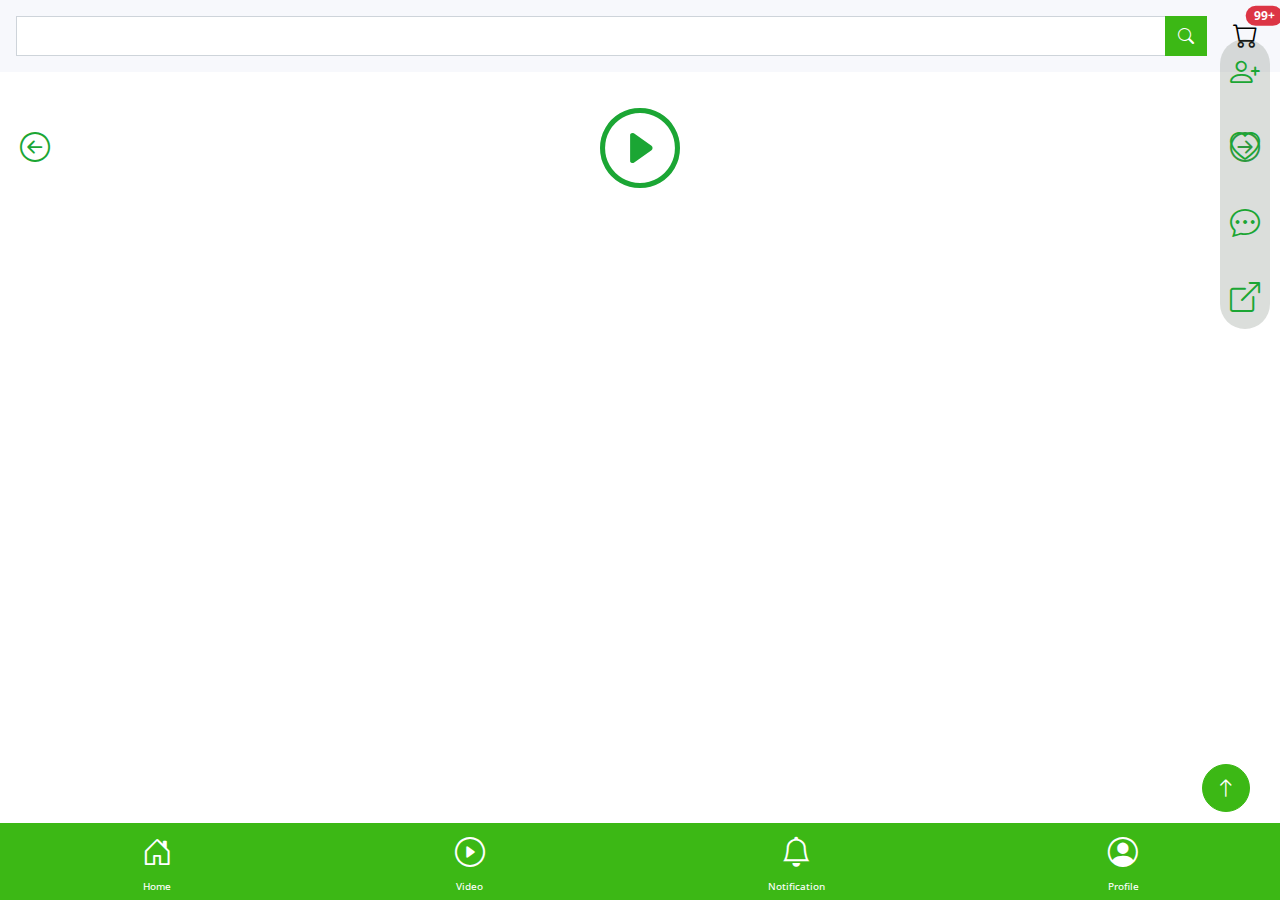
==== custom-design/video.html @ 4cf91455 "Add files via upload" ====
<!DOCTYPE html>
<html lang="en">

<head>
    <meta charset="utf-8">
    <title>Foody - Organic Food Website Template</title>
    <meta content="width=device-width, initial-scale=1.0" name="viewport">
    <meta content="" name="keywords">
    <meta content="" name="description">

    <!-- Favicon -->
    <link href="img/favicon.ico" rel="icon">

    <!-- Google Web Fonts -->
    <link rel="preconnect" href="https://fonts.googleapis.com">
    <link rel="preconnect" href="https://fonts.gstatic.com" crossorigin>
    <link href="https://fonts.googleapis.com/css2?family=Open+Sans:wght@400;500&family=Lora:wght@600;700&display=swap" rel="stylesheet"> 

    <!-- Icon Font Stylesheet -->
    <link href="https://cdnjs.cloudflare.com/ajax/libs/font-awesome/5.10.0/css/all.min.css" rel="stylesheet">
    <link href="https://cdn.jsdelivr.net/npm/bootstrap-icons@1.4.1/font/bootstrap-icons.css" rel="stylesheet">

    <!-- Libraries Stylesheet -->
    <link href="lib/animate/animate.min.css" rel="stylesheet">
    <link href="lib/owlcarousel/assets/owl.carousel.min.css" rel="stylesheet">

    <!-- Customized Bootstrap Stylesheet -->
    <link href="css/bootstrap.min.css" rel="stylesheet">

    <!-- Template Stylesheet -->
    <link href="css/style.css" rel="stylesheet">
    <link href="css/main.css" rel="stylesheet">
</head>

<body>
    <!-- Spinner Start -->
    <div id="spinner" class="show bg-white position-fixed translate-middle w-100 vh-100 top-50 start-50 d-flex align-items-center justify-content-center">
        <div class="spinner-border text-primary" role="status"></div>
    </div>
    <!-- Spinner End -->


    <div class="content-header bg-light p-3 text-center">
        <div class="d-flex justify-content-around">
            <div class="input-group search-top">
                <input type="text" class="form-control">
                <button class="btn btn-primary" type="button" id="button-addon2"><i class="bi bi-search"></i></button>
            </div>
            <a href="cart.html">
                <button class="btn-transparent-custom position-relative" type="button" id="button-addon2">
                    <i class="bi bi-cart font-size-standard"></i>
                    <span class="position-absolute top-0 start-100 translate-middle badge rounded-pill bg-danger">
                        99+
                        <span class="visually-hidden">unread messages</span>
                    </span>
                </button>
            </a>
        </div>
    </div>
   
    <!-- Product Start -->
    <div class="container-custom">
        <div class="align-items-center video-container" id="videoContainer">
            <div id="vid-play-pause">
                <video id="myVideo" autoplay loop >
                    <source src="C:\wamp\www\clients\2024\client-03\custom-design\videos\sample1.mp4">
                </video>
                <div class="custom-controls">
                    <button id="playPauseBtn" class="standard-radius-btn"><i class="bi bi-play-circle"></i></button>
                </div>
            </div>
            <div class="prev-next">
                <button class="previous-button standard-radius-btn" id="previousBtn"><i class="bi bi-arrow-left-circle"></i></button>
                <button class="next-button standard-radius-btn" id="nextBtn"><i class="bi bi-arrow-right-circle"></i></button>
            </div>
            <div class="sidebar-buttons">
                <button class="follow-button standard-radius-btn" id="followBtn"><i class="bi bi-person-plus"></i></button>
                <button class="like-button standard-radius-btn" id="likeBtn"><i class="bi bi-heart"></i></button>
                <button class="comment-button standard-radius-btn" id="commentBtn"><i class="bi bi-chat-dots"></i></button>
                <button class="share-button standard-radius-btn" id="shareBtn"><i class="bi bi-box-arrow-up-right"></i></button>
            </div>
        </div>
    </div>



    <!-- Product End -->

    <!-- Back to Top -->
    <a href="#" class="btn btn-lg btn-primary btn-lg-square rounded-circle back-to-top mb-2"><i class="bi bi-arrow-up"></i></a>
    <div class="mt-5 mb-5"></div>
    <footer class="content-footer bg-primary p-0 text-center">
        <div class="d-flex justify-content-around">
            <a href="index.html">
                <button class="btn btn-transparent flex-fill mx-1 d-flex flex-column align-items-center same-size">
                    <i class="bi bi-house-door"></i>
                    <span class="text-footer-button">Home</span>
                </button>
            </a>
            <a href="video.html">
            <button class="btn btn-transparent flex-fill mx-1 d-flex flex-column align-items-center same-size">
                <i class="bi bi-play-circle"></i>
                <span class="text-footer-button">Video</span>
            </button>
            </a>
            <a href="notifications.html">
            <button class="btn btn-transparent flex-fill mx-1 d-flex flex-column align-items-center same-size">
                <i class="bi bi-bell"></i>
                <span class="text-footer-button">Notification</span>
            </button>
            </a>
            <a href="profile.html">
            <button class="btn btn-transparent flex-fill mx-1 d-flex flex-column align-items-center same-size">
                <i class="bi bi-person-circle"></i>
                <span class="text-footer-button">Profile</span>
            </button>
            </a>
        </div>
    </footer>
    
    


    </div>

    <!-- JavaScript Libraries -->
    <script src="https://code.jquery.com/jquery-3.4.1.min.js"></script>
    <script src="https://cdn.jsdelivr.net/npm/bootstrap@5.0.0/dist/js/bootstrap.bundle.min.js"></script>
    <script src="lib/wow/wow.min.js"></script>
    <script src="lib/easing/easing.min.js"></script>
    <script src="lib/waypoints/waypoints.min.js"></script>
    <script src="lib/owlcarousel/owl.carousel.min.js"></script>

    <!-- Template Javascript -->
    <script src="js/main.js"></script>
    <script>
          $(document).ready(function() {
            const $video = $('#myVideo');
            const $playPauseBtn = $('#playPauseBtn');
            const $customControls = $('.custom-controls');
            const $videoContainer = $('#vid-play-pause');
            const $previousBtn = $('#previousBtn');
            const $nextBtn = $('#nextBtn');
            const $followBtn = $('#followBtn');
            const $likeBtn = $('#likeBtn');
            const $commentBtn = $('#commentBtn');
            const $shareBtn = $('#shareBtn');

            // Toggle play and pause
            function togglePlayPause() {
                if ($video[0].paused) {
                    $video[0].play();
                    $playPauseBtn.html('<i class="bi bi-pause-circle"></i>');
                } else {
                    $video[0].pause();
                    $playPauseBtn.html('<i class="bi bi-play-circle"></i>');
                }
                // Reset fade-out timer on interaction
                $customControls.removeClass('fade-out');
                setTimeout(function() {
                    $customControls.addClass('fade-out');
                }, 2000);
            }

            // Handle screen tap or click on the video container
            $videoContainer.on('click', togglePlayPause);


            // Update button text based on video state
            $video.on('play', function() {
                $playPauseBtn.html('<i class="bi bi-pause-circle"></i>');
            });

            $video.on('pause', function() {
                $playPauseBtn.html('<i class="bi bi-play-circle"></i>');
            });
                 //btn custom

                $previousBtn.on('click', function() {
                    alert('Previous button clicked'); // Placeholder action for "Previous" button
                    // Implement functionality to move to the previous video or action here
                });

                $nextBtn.on('click', function() {
                    alert('Next button clicked'); // Placeholder action for "Next" button
                    // Implement functionality to move to the next video or action here
                });

                $followBtn.on('click', function() {
                    alert('Follow button clicked'); // Placeholder action for "Follow" button
                    // Implement functionality to follow the user or channel here
                });

                $likeBtn.on('click', function() {
                    alert('Like button clicked'); // Placeholder action for "Like" button
                    // Implement functionality to like the video here
                });

                $commentBtn.on('click', function() {
                    alert('Comment button clicked'); // Placeholder action for "Comment" button
                    // Implement functionality to open comment section here
                });

                $shareBtn.on('click', function() {
                    alert('Share button clicked'); // Placeholder action for "Share" button
                    // Implement functionality to share the video here
                });
                        
        });
    </script>
</body>

</html>
---- custom-design/css/style.css ----
/********** Template CSS **********/
:root {
    --primary: #3CB815;
    --secondary: #F65005;
    --light: #F7F8FC;
    --dark: #111111;
}

.back-to-top {
    position: fixed;
    display: none;
    right: 30px;
    bottom: 80px;
    z-index: 99;
}

.my-6 {
    margin-top: 6rem;
    margin-bottom: 6rem;
}

.py-6 {
    padding-top: 6rem;
    padding-bottom: 6rem;
}

.bg-icon {
    background: url(../img/bg-icon.png) center center repeat;
    background-size: contain;
}


/*** Spinner ***/
#spinner {
    opacity: 0;
    visibility: hidden;
    transition: opacity .5s ease-out, visibility 0s linear .5s;
    z-index: 99999;
}

#spinner.show {
    transition: opacity .5s ease-out, visibility 0s linear 0s;
    visibility: visible;
    opacity: 1;
}


/*** Button ***/
.btn {
    font-weight: 500;
    transition: .5s;
}

.btn.btn-primary,
.btn.btn-secondary,
.btn.btn-outline-primary:hover,
.btn.btn-outline-secondary:hover {
    color: #FFFFFF;
}

.btn-square {
    width: 38px;
    height: 38px;
}

.btn-sm-square {
    width: 32px;
    height: 32px;
}

.btn-lg-square {
    width: 48px;
    height: 48px;
}

.btn-square,
.btn-sm-square,
.btn-lg-square {
    padding: 0;
    display: flex;
    align-items: center;
    justify-content: center;
    font-weight: normal;
}


/*** Navbar ***/
.fixed-top {
    transition: .5s;
}

.top-bar {
    height: 45px;
    border-bottom: 1px solid rgba(0, 0, 0, .07);
}

.navbar .dropdown-toggle::after {
    border: none;
    content: "\f107";
    font-family: "Font Awesome 5 Free";
    font-weight: 900;
    vertical-align: middle;
    margin-left: 8px;
}

.navbar .navbar-nav .nav-link {
    padding: 25px 15px;
    color: #555555;
    font-weight: 500;
    outline: none;
}

.navbar .navbar-nav .nav-link:hover,
.navbar .navbar-nav .nav-link.active {
    color: var(--dark);
}

@media (max-width: 991.98px) {
    .navbar .navbar-nav {
        margin-top: 10px;
        border-top: 1px solid rgba(0, 0, 0, .07);
        background: #FFFFFF;
    }

    .navbar .navbar-nav .nav-link {
        padding: 10px 0;
    }
}

@media (min-width: 992px) {
    .navbar .nav-item .dropdown-menu {
        display: block;
        visibility: hidden;
        top: 100%;
        transform: rotateX(-75deg);
        transform-origin: 0% 0%;
        transition: .5s;
        opacity: 0;
    }

    .navbar .nav-item:hover .dropdown-menu {
        transform: rotateX(0deg);
        visibility: visible;
        transition: .5s;
        opacity: 1;
    }
}


/*** Header ***/
.carousel-caption {
    top: 0;
    left: 0;
    right: 0;
    bottom: 0;
    display: flex;
    align-items: center;
    justify-content: center;
    text-align: start;
    z-index: 1;
}

.carousel-control-prev,
.carousel-control-next {
    width: 15%;
}

.carousel-control-prev-icon,
.carousel-control-next-icon {
    width: 3rem;
    height: 3rem;
    background-color: var(--primary);
    border: 10px solid var(--primary);
    border-radius: 3rem;
}

@media (max-width: 768px) {
    #header-carousel .carousel-item {
        position: relative;
        min-height: 450px;
    }
    
    #header-carousel .carousel-item img {
        position: absolute;
        width: 100%;
        height: 100%;
        object-fit: cover;
    }
}

.page-header {
    padding-top: 12rem;
    padding-bottom: 6rem;
    background: url(../img/carousel-1.jpg) top right no-repeat;
    background-size: cover;
}

.breadcrumb-item+.breadcrumb-item::before {
    color: #999999;
}


/*** Section Header ***/
.section-header {
    position: relative;
    padding-top: 25px;
}

.section-header::before {
    position: absolute;
    content: "";
    width: 60px;
    height: 2px;
    top: 0;
    left: 50%;
    transform: translateX(-50%);
    background: var(--primary);
}

.section-header::after {
    position: absolute;
    content: "";
    width: 90px;
    height: 2px;
    top: 10px;
    left: 50%;
    transform: translateX(-50%);
    background: var(--secondary);
}

.section-header.text-start::before,
.section-header.text-start::after {
    left: 0;
    transform: translateX(0);
}



/*** About ***/
.about-img img {
    position: relative;
    z-index: 2;
}

.about-img::before {
    position: absolute;
    content: "";
    top: 0;
    left: -50%;
    width: 100%;
    height: 100%;
    background-image: -webkit-repeating-radial-gradient(#FFFFFF, #EEEEEE 5px, transparent 5px, transparent 10px);
    background-image: -moz-repeating-radial-gradient(#FFFFFF, #EEEEEE 5px, transparent 5px, transparent 10px);
    background-image: -ms-repeating-radial-gradient(#FFFFFF, #EEEEEE 5px, transparent 5px, transparent 10px);
    background-image: -o-repeating-radial-gradient(#FFFFFF, #EEEEEE 5px, transparent 5px, transparent 10px);
    background-image: repeating-radial-gradient(#FFFFFF, #EEEEEE 5px, transparent 5px, transparent 10px);
    background-size: 20px 20px;
    transform: skew(20deg);
    z-index: 1;
}


/*** Product ***/
.nav-pills .nav-item .btn {
    color: var(--dark);
}

.nav-pills .nav-item .btn:hover,
.nav-pills .nav-item .btn.active {
    color: #FFFFFF;
}

.product-item {
    box-shadow: 0 0 45px rgba(0, 0, 0, .07);
}

.product-item img {
    transition: .5s;
}

.product-item:hover img {
    transform: scale(1.1);
}

.product-item small a:hover {
    color: var(--primary) !important;
}


/*** Testimonial ***/
.testimonial-carousel .owl-item .testimonial-item img {
    width: 60px;
    height: 60px;
}

.testimonial-carousel .owl-item .testimonial-item,
.testimonial-carousel .owl-item .testimonial-item * {
    transition: .5s;
}

.testimonial-carousel .owl-item.center .testimonial-item {
    background: var(--primary) !important;
}

.testimonial-carousel .owl-item.center .testimonial-item * {
    color: #FFFFFF !important;
}

.testimonial-carousel .owl-item.center .testimonial-item i {
    color: var(--secondary) !important;
}

.testimonial-carousel .owl-nav {
    margin-top: 30px;
    display: flex;
    justify-content: center;
}

.testimonial-carousel .owl-nav .owl-prev,
.testimonial-carousel .owl-nav .owl-next {
    margin: 0 12px;
    width: 50px;
    height: 50px;
    display: flex;
    align-items: center;
    justify-content: center;
    color: var(--dark);
    border: 2px solid var(--primary);
    border-radius: 50px;
    font-size: 18px;
    transition: .5s;
}

.testimonial-carousel .owl-nav .owl-prev:hover,
.testimonial-carousel .owl-nav .owl-next:hover {
    color: #FFFFFF;
    background: var(--primary);
}


/*** Footer ***/
.footer {
    color: #999999;
}

.footer .btn.btn-link {
    display: block;
    margin-bottom: 5px;
    padding: 0;
    text-align: left;
    color: #999999;
    font-weight: normal;
    text-transform: capitalize;
    transition: .3s;
}

.footer .btn.btn-link::before {
    position: relative;
    content: "\f105";
    font-family: "Font Awesome 5 Free";
    font-weight: 900;
    color: #999999;
    margin-right: 10px;
}

.footer .btn.btn-link:hover {
    color: var(--light);
    letter-spacing: 1px;
    box-shadow: none;
}

.footer .copyright {
    padding: 25px 0;
    font-size: 15px;
    border-top: 1px solid rgba(256, 256, 256, .1);
}

.footer .copyright a {
    color: var(--light);
}

.footer .copyright a:hover {
    color: var(--primary);
}
---- custom-design/css/main.css ----
.content-footer {
    position: fixed;
    bottom: 0;
    left: 0;
    width: 100%;
    z-index: 1030; /* Ensure it's on top of other content */
}
.same-size {
    flex-basis: 0;
    flex-grow: 1;
    max-width: 100px; /* Ensures buttons are square */
}

.same-size i {
    font-size: 30px; /* Adjust icon size */
    margin-bottom: 5px; /* Spacing between icon and text */
}

.same-size span {
    font-size: 10px; /* Adjust text size */
}
.font-size-10 {
    font-size: 10px; /* Adjust text size */
}
.btn-transparent {
    background-color: transparent;
    border: none;
    color: white; /* Adjust this color to match your design */
}
.btn-transparent-custom {
    background-color: transparent;
    border: none;
}
.font-size-standard{
    font-size: 25px;
}
.search-top{
    margin-right: 20px !important;
}
.scrollable-category {
    white-space: nowrap;
    overflow-x: auto;
}



video {
    max-width: 100%;
    max-height: 100%;
}
.video-container {
    position: relative;
    display: inline-block;
    width: 100%;
}
#myVideo {
    display: block;
    width: 100%;
}

.custom-controls {
    position: absolute;
    top: 50%;
    left: 50%;
    transform: translate(-50%, -50%);
    display: flex;
    justify-content: center;
    align-items: center;
    opacity: 1;
    transition: opacity 1s ease-out;
}
.custom-controls.fade-out {
    opacity: 0;
}
.custom-controls button {
    background-color: transparent;
    color: #1ba634;
    border: none;
    padding: 10px;
    cursor: pointer;
}
.custom-controls i {
    font-size: 80px;
}
.prev-next i {
    font-size: 30px;
}
.standard-radius-btn{
    border-radius: 50%;
}
.next-button {
    position: absolute;
    right: 10px; /* Position it 10px from the right side of the container */
    top: 50%;
    transform: translateY(-50%); /* Center vertically relative to the container */
    background-color: transparent;
    color: #1ba634;
    border: none;
    padding: 10px;
    cursor: pointer;
    z-index: 10; /* Ensure it is above other elements */
}
.previous-button {
    position: absolute;
    left: 10px; /* Position it 10px from the left side of the container */
    top: 50%;
    transform: translateY(-50%); /* Center vertically relative to the container */
    background-color: transparent;
    color: #1ba634;
    border: none;
    padding: 10px;
    cursor: pointer;
    z-index: 10; /* Ensure it is above other elements */
}
.sidebar-buttons {
    border-radius: 100px;
    background-color: #6474673c;
    position: absolute;
    right: 10px; /* Position it 10px from the right side of the container */
    top: 75%;
    transform: translateY(-50%); /* Center vertically relative to the container */
    display: flex;
    flex-direction: column; /* Arrange buttons in a column */
    gap: 10px; /* Add spacing between buttons */
    z-index: 10; /* Ensure it is above other elements */
}

.sidebar-buttons button {
    background-color: transparent;
    color: #1ba634;
    border: none;
    padding: 10px;
    cursor: pointer;
    font-size: 30px;
}
/* Ensure body and html take up full height and width */
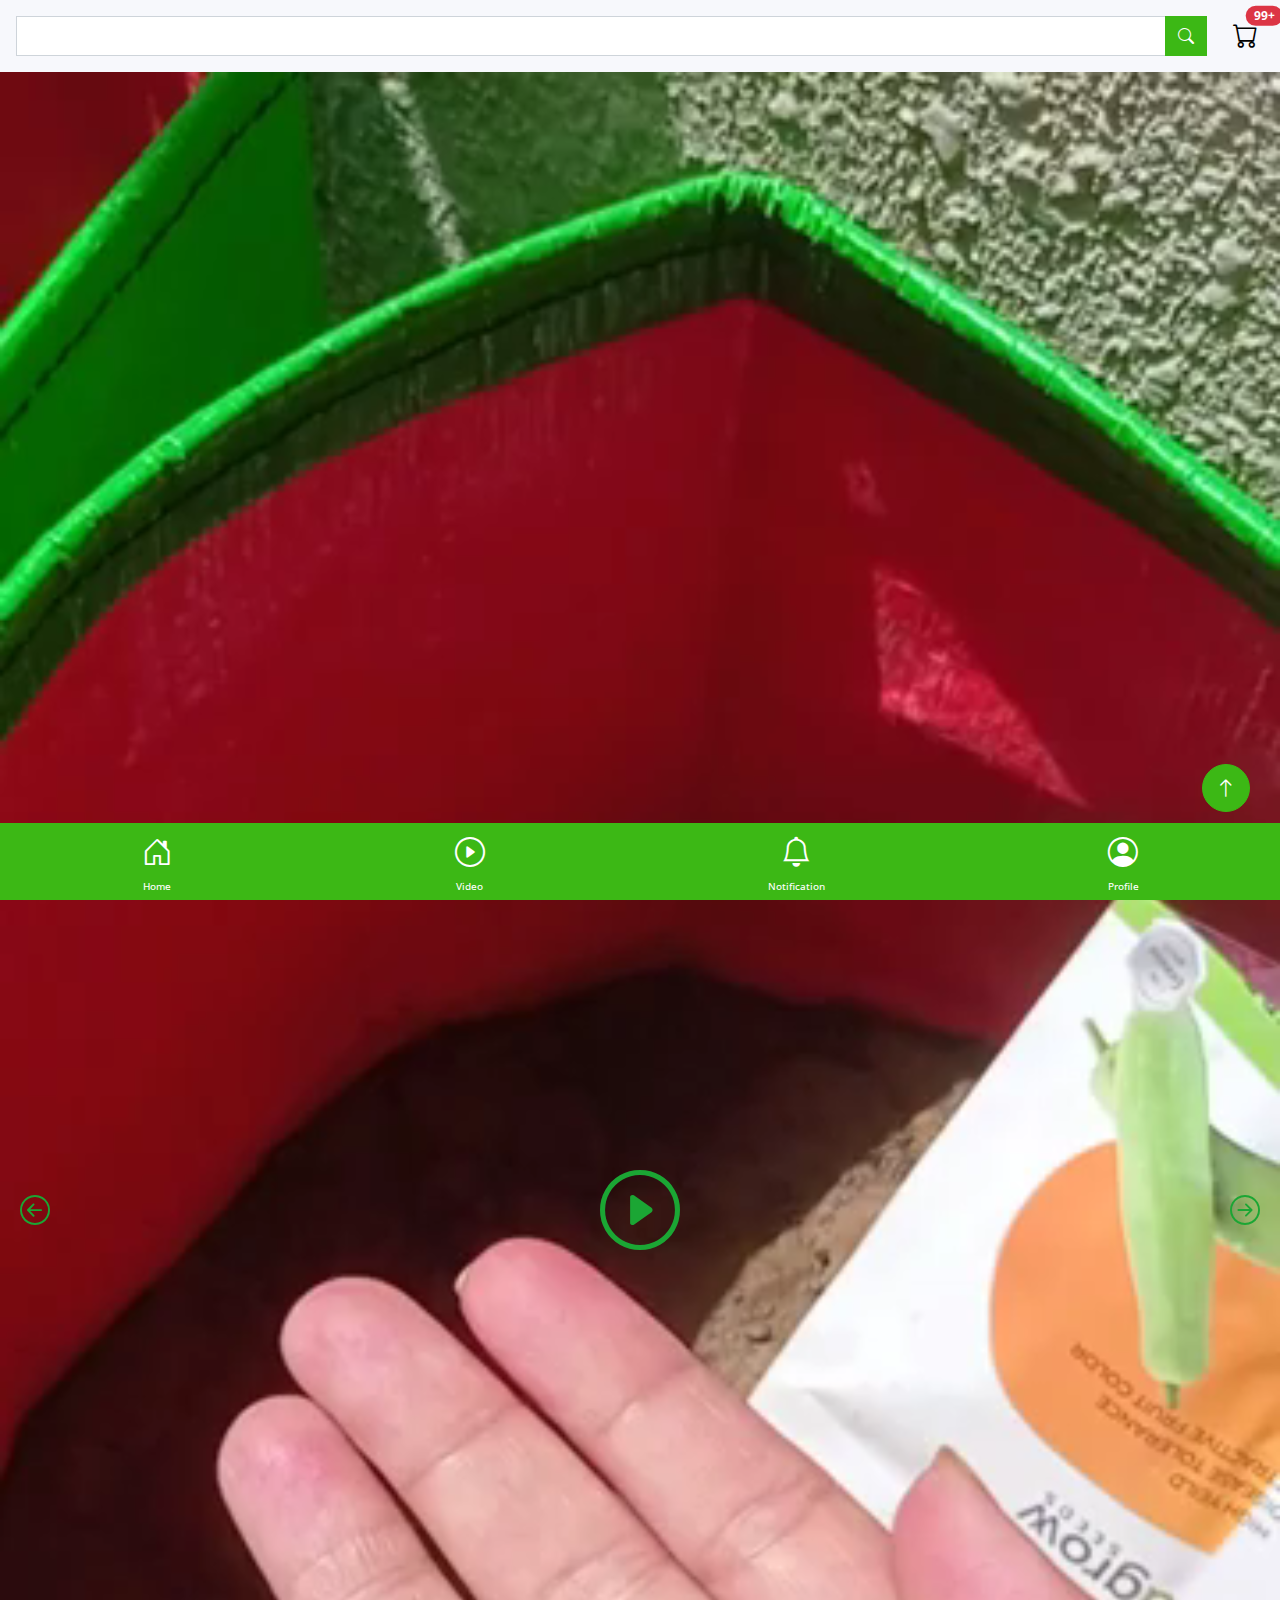
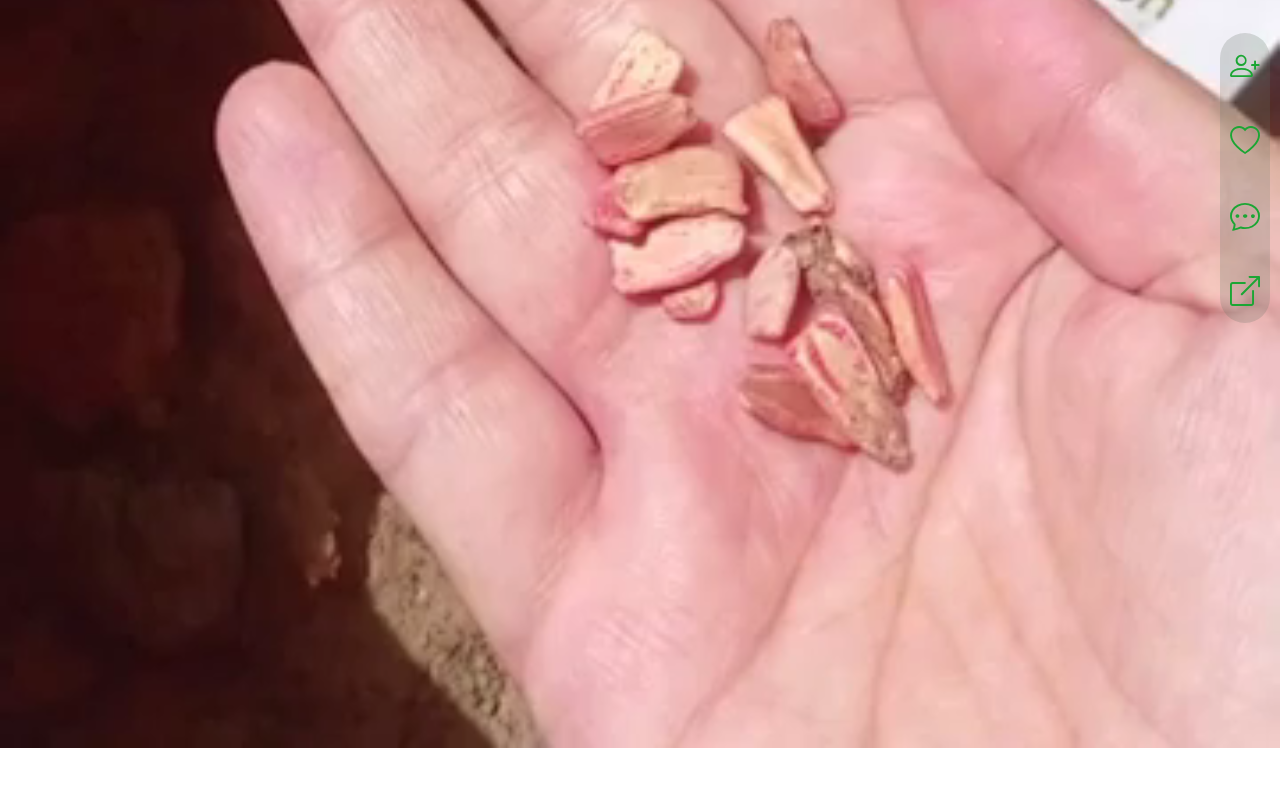
==== commit 16962f2d: "Update video.html" ====
--- a/custom-design/video.html
+++ b/custom-design/video.html
@@ -63,7 +63,7 @@
         <div class="align-items-center video-container" id="videoContainer">
             <div id="vid-play-pause">
                 <video id="myVideo" autoplay loop >
-                    <source src="C:\wamp\www\clients\2024\client-03\custom-design\videos\sample1.mp4">
+                    <source src="videos\sample1.mp4">
                 </video>
                 <div class="custom-controls">
                     <button id="playPauseBtn" class="standard-radius-btn"><i class="bi bi-play-circle"></i></button>
@@ -210,4 +210,4 @@
     </script>
 </body>
 
-</html>+</html>
